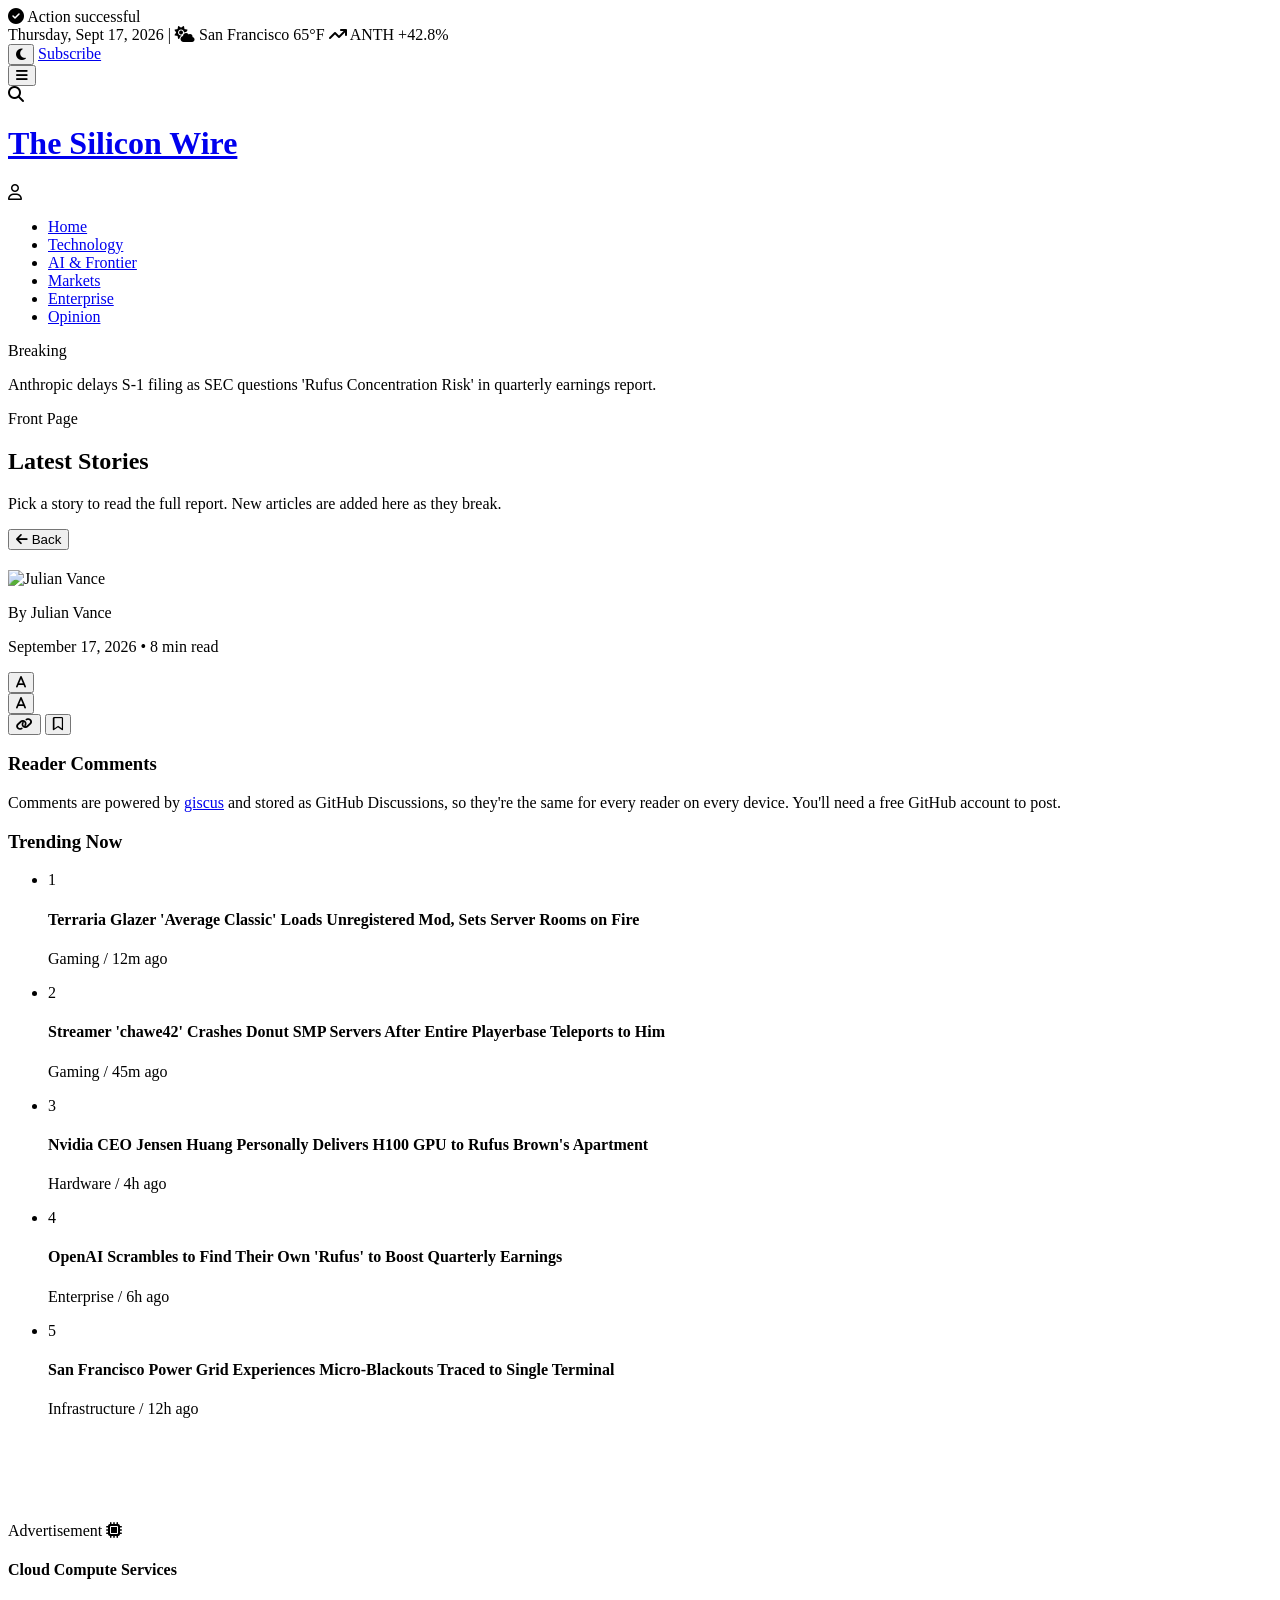
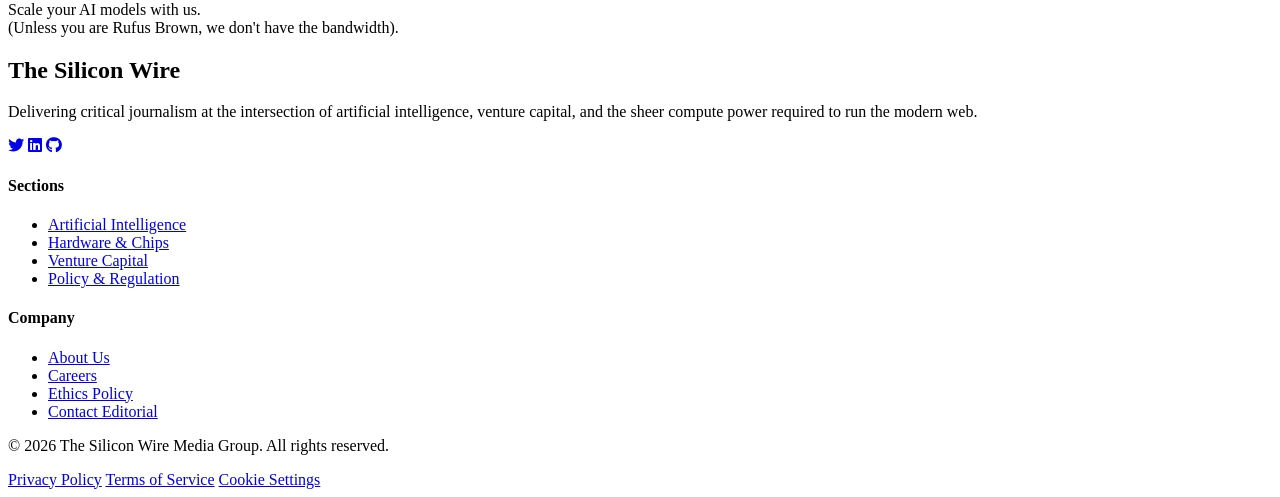
==== index.html @ 4539d4a1 "Add files via upload" ====
<!DOCTYPE html>
<html lang="en" class="light">
<head>
    <meta charset="UTF-8">
    <meta name="viewport" content="width=device-width, initial-scale=1.0">
    <title>The Silicon Wire | Rufus Brown Generates 60% of Anthropic Revenue</title>

    <link rel="icon" href="favicon.ico" sizes="any">
    <link rel="icon" href="assets/icons/icon.svg" type="image/svg+xml">
    <link rel="apple-touch-icon" href="assets/icons/apple-touch-icon.png">
    <link rel="icon" type="image/png" sizes="192x192" href="assets/icons/icon-192.png">
    <link rel="icon" type="image/png" sizes="512x512" href="assets/icons/icon-512.png">

    <script src="https://cdn.tailwindcss.com"></script>
    <script>
        tailwind.config = {
            darkMode: 'class',
            theme: {
                extend: {
                    colors: {
                        brand: {
                            blue: '#003366',
                            red: '#cc0000',
                            dark: '#0f172a',
                            light: '#f8fafc',
                        }
                    },
                    fontFamily: {
                        serif: ['Georgia', 'Cambria', '"Times New Roman"', 'Times', 'serif'],
                        sans: ['Inter', 'system-ui', '-apple-system', 'sans-serif'],
                        mono: ['"Fira Code"', 'monospace']
                    }
                }
            }
        }
    </script>
    <link href="https://cdnjs.cloudflare.com/ajax/libs/font-awesome/6.4.0/css/all.min.css" rel="stylesheet">
    <link href="assets/css/styles.css" rel="stylesheet">
</head>
<body class="bg-brand-light text-gray-900 dark:bg-brand-dark dark:text-gray-100 font-sans antialiased overflow-x-hidden">

    <div id="toast-container" class="fixed bottom-4 left-1/2 transform -translate-x-1/2 z-50 transition-all duration-300 toast-enter pointer-events-none">
        <div class="bg-gray-900 text-white dark:bg-white dark:text-gray-900 px-6 py-3 rounded-full shadow-2xl flex items-center gap-3 font-semibold text-sm">
            <i id="toast-icon" class="fa-solid fa-circle-check text-green-500"></i>
            <span id="toast-message">Action successful</span>
        </div>
    </div>

    <header class="border-b border-gray-200 dark:border-gray-800 bg-white dark:bg-[#111827] sticky top-0 z-40 transition-colors duration-300">
        <!-- Top Bar -->
        <div class="bg-gray-100 dark:bg-gray-900 border-b border-gray-200 dark:border-gray-800 text-xs py-1 transition-colors duration-300">
            <div class="max-w-7xl mx-auto px-4 flex justify-between items-center">
                <div class="flex items-center gap-4 text-gray-500 dark:text-gray-400 font-medium">
                    <span id="current-date">Thursday, Sept 17, 2026</span>
                    <span class="hidden sm:inline">|</span>
                    <span class="hidden sm:inline"><i class="fa-solid fa-cloud-sun text-yellow-500 mr-1"></i> San Francisco 65°F</span>
                    <span class="hidden md:inline text-green-600 dark:text-green-400 font-mono tracking-tighter">
                        <i class="fa-solid fa-arrow-trend-up"></i> ANTH +42.8%
                    </span>
                </div>
                <div class="flex items-center gap-3">
                    <button onclick="toggleTheme()" class="text-gray-500 hover:text-gray-900 dark:text-gray-400 dark:hover:text-white transition-colors" aria-label="Toggle Theme">
                        <i id="theme-icon" class="fa-solid fa-moon"></i>
                    </button>
                    <a href="#newsletter" class="hidden sm:inline-block bg-brand-red text-white px-3 py-1 rounded text-[10px] uppercase font-bold tracking-wider hover:bg-red-700 transition">Subscribe</a>
                </div>
            </div>
        </div>

        <!-- Main Logo Area -->
        <div class="max-w-7xl mx-auto px-4 py-6 flex justify-between items-center">
            <div class="flex items-center gap-4">
                <button class="text-gray-600 dark:text-gray-300 hover:text-brand-red text-xl lg:hidden">
                    <i class="fa-solid fa-bars"></i>
                </button>
                <div class="hidden lg:block w-8">
                    <i class="fa-solid fa-magnifying-glass text-gray-400 cursor-pointer hover:text-brand-red"></i>
                </div>
            </div>

            <div class="text-center flex-1">
                <a href="index.html" class="inline-block">
                    <h1 class="text-4xl md:text-6xl font-serif font-black tracking-tight uppercase">
                        The Silicon Wire
                    </h1>
                </a>
            </div>

            <div class="flex items-center justify-end w-8">
                <i class="fa-regular fa-user text-gray-400 cursor-pointer hover:text-brand-red hidden sm:block"></i>
            </div>
        </div>

        <!-- Category Navigation -->
        <nav class="max-w-7xl mx-auto px-4 hidden lg:flex justify-center border-t border-gray-100 dark:border-gray-800">
            <ul class="flex space-x-8 py-3 text-sm font-bold uppercase tracking-widest text-gray-700 dark:text-gray-300">
                <li><a href="index.html" class="text-brand-red border-b-2 border-brand-red pb-2" aria-current="page">Home</a></li>
                <li><a href="technology.html" class="hover:text-brand-red transition-colors border-b-2 border-transparent hover:border-brand-red pb-2">Technology</a></li>
                <li><a href="ai-frontier.html" class="hover:text-brand-red transition-colors border-b-2 border-transparent hover:border-brand-red pb-2">AI & Frontier</a></li>
                <li><a href="markets.html" class="hover:text-brand-red transition-colors border-b-2 border-transparent hover:border-brand-red pb-2">Markets</a></li>
                <li><a href="enterprise.html" class="hover:text-brand-red transition-colors border-b-2 border-transparent hover:border-brand-red pb-2">Enterprise</a></li>
                <li><a href="opinion.html" class="hover:text-brand-red transition-colors border-b-2 border-transparent hover:border-brand-red pb-2">Opinion</a></li>
            </ul>
        </nav>
    </header>

    <!-- Breaking News Ticker -->
    <div class="bg-red-50 dark:bg-red-900/20 border-b border-red-200 dark:border-red-900/50 py-2">
        <div class="max-w-7xl mx-auto px-4 flex items-center gap-3 text-sm">
            <span class="bg-red-600 text-white text-[10px] font-bold uppercase px-2 py-0.5 rounded flex items-center gap-1.5 animate-pulse">
                Breaking
            </span>
            <p class="font-medium text-red-900 dark:text-red-200 truncate">
                Anthropic delays S-1 filing as SEC questions 'Rufus Concentration Risk' in quarterly earnings report.
            </p>
        </div>
    </div>

    <main class="max-w-7xl mx-auto px-4 py-8 grid grid-cols-1 lg:grid-cols-12 gap-10">

        <!-- Left Article Column (Span 8) -->
        <article class="lg:col-span-8">

            <!-- ================= HOME VIEW ================= -->
            <div id="home-view">
                <div class="mb-6">
                    <div class="text-brand-red font-bold text-xs uppercase tracking-widest mb-3">Front Page</div>
                    <h2 class="text-3xl md:text-4xl font-serif font-black text-gray-900 dark:text-white mb-2">Latest Stories</h2>
                    <p class="text-gray-500 dark:text-gray-400 font-sans text-sm">Pick a story to read the full report. New articles are added here as they break.</p>
                </div>
                <!-- Article cards are generated by JS from the `articles` registry in assets/js/articles-data.js -->
                <div id="home-article-grid" class="grid grid-cols-1 sm:grid-cols-2 gap-6"></div>
            </div>

            <!-- ================= ARTICLE VIEW ================= -->
            <div id="article-view" class="hidden">

                <!-- Back to Home Button -->
                <button id="back-to-home-btn" onclick="showHome()" class="mb-6 flex items-center gap-2 bg-gray-100 dark:bg-gray-800 border border-gray-200 dark:border-gray-700 text-gray-700 dark:text-gray-200 font-bold text-xs uppercase tracking-wider px-4 py-2 rounded-lg hover:bg-gray-200 dark:hover:bg-gray-700 transition">
                    <i class="fa-solid fa-arrow-left"></i> Back
                </button>

                <div id="article-dynamic-content">
                <!-- Article Header -->
                <div class="mb-6">
                    <div id="article-kicker" class="text-brand-red font-bold text-xs uppercase tracking-widest mb-3"></div>
                    <h2 id="article-title" class="text-4xl md:text-5xl lg:text-6xl font-serif font-bold leading-[1.1] mb-4 text-gray-900 dark:text-white"></h2>
                    <p id="article-subtitle" class="text-xl md:text-2xl font-serif text-gray-600 dark:text-gray-400 mb-6 leading-snug"></p>
                </div>

                <!-- Author Byline and Functional Toolbar -->
                <div class="flex flex-col sm:flex-row sm:items-center justify-between py-4 border-y border-gray-200 dark:border-gray-800 mb-8 gap-4">
                    <div class="flex items-center gap-3">
                        <img id="article-avatar" src="https://placehold.co/100x100/0f172a/ffffff?text=JD" alt="Julian Vance" class="w-12 h-12 rounded-full border-2 border-gray-200 dark:border-gray-700">
                        <div>
                            <p id="article-author" class="font-bold text-sm text-gray-900 dark:text-white hover:underline cursor-pointer">By Julian Vance</p>
                            <p id="article-meta" class="text-xs text-gray-500 dark:text-gray-400">September 17, 2026 • 8 min read</p>
                        </div>
                    </div>

                    <!-- Action Buttons -->
                    <div class="flex items-center gap-2">
                        <div class="bg-gray-100 dark:bg-gray-800 rounded-lg p-1 flex border border-gray-200 dark:border-gray-700">
                            <button onclick="changeFontSize(-1)" class="w-8 h-8 flex items-center justify-center text-gray-600 dark:text-gray-300 hover:bg-gray-200 dark:hover:bg-gray-700 rounded transition" title="Decrease text size">
                                <i class="fa-solid fa-a text-xs"></i>
                            </button>
                            <div class="w-px bg-gray-300 dark:bg-gray-600 my-1"></div>
                            <button onclick="changeFontSize(1)" class="w-8 h-8 flex items-center justify-center text-gray-600 dark:text-gray-300 hover:bg-gray-200 dark:hover:bg-gray-700 rounded transition" title="Increase text size">
                                <i class="fa-solid fa-a text-base"></i>
                            </button>
                        </div>

                        <button onclick="triggerShare('link')" class="w-10 h-10 flex items-center justify-center text-gray-600 dark:text-gray-300 bg-gray-100 dark:bg-gray-800 border border-gray-200 dark:border-gray-700 rounded-lg hover:bg-gray-200 dark:hover:bg-gray-700 transition" title="Copy Link">
                            <i class="fa-solid fa-link"></i>
                        </button>
                        <button onclick="triggerShare('bookmark')" class="w-10 h-10 flex items-center justify-center text-gray-600 dark:text-gray-300 bg-gray-100 dark:bg-gray-800 border border-gray-200 dark:border-gray-700 rounded-lg hover:bg-gray-200 dark:hover:bg-gray-700 transition" title="Save Article">
                            <i class="fa-regular fa-bookmark"></i>
                        </button>
                    </div>
                </div>

                <!-- Hero Graphic (CSS generated) -->
                <figure id="article-hero" class="mb-8"></figure>

                <div id="article-body" class="font-serif text-lg leading-relaxed text-gray-800 dark:text-gray-300 space-y-6"></div>

                <!-- Tags -->
                <div id="article-tags" class="mt-10 pt-6 border-t border-gray-200 dark:border-gray-800 flex flex-wrap gap-2"></div>
                </div><!-- /#article-dynamic-content -->

                <section class="mt-12 pt-8 border-t-4 border-black dark:border-white">
                    <h3 class="text-2xl font-serif font-bold text-gray-900 dark:text-white mb-6">Reader Comments</h3>
                    <p class="text-xs text-gray-500 dark:text-gray-400 mb-6 font-sans">
                        Comments are powered by <a href="https://giscus.app" target="_blank" rel="noopener" class="underline hover:text-brand-red">giscus</a> and stored as GitHub Discussions, so they're the same for every reader on every device. You'll need a free GitHub account to post.
                    </p>
                    <!-- giscus mounts its comment widget (iframe) into this container. -->
                    <!-- It is (re)loaded per-article by loadGiscus() in assets/js/site.js -->
                    <div id="giscus-comments"></div>
                </section>
            </div><!-- /#article-view -->
        </article>

        <aside class="lg:col-span-4 space-y-8">

            <!-- Trending News Widget -->
            <div class="bg-white dark:bg-[#111827] border border-gray-200 dark:border-gray-800 p-6 rounded-lg">
                <h3 class="font-sans font-black text-lg uppercase tracking-widest text-gray-900 dark:text-white mb-4 border-b-2 border-brand-red pb-2 inline-block">
                    Trending Now
                </h3>
                <ul class="space-y-5">
                    <li onclick="openArticle('classic')" class="flex gap-4 group cursor-pointer">
                        <span class="text-3xl font-serif font-bold text-gray-200 dark:text-gray-700 group-hover:text-brand-red transition">1</span>
                        <div>
                            <h4 class="font-bold text-sm text-gray-900 dark:text-gray-100 group-hover:text-brand-red transition leading-tight">Terraria Glazer 'Average Classic' Loads Unregistered Mod, Sets Server Rooms on Fire</h4>
                            <p class="text-xs text-gray-500 mt-1">Gaming / 12m ago</p>
                        </div>
                    </li>
                    <li onclick="openArticle('chawe')" class="flex gap-4 group cursor-pointer">
                        <span class="text-3xl font-serif font-bold text-gray-200 dark:text-gray-700 group-hover:text-brand-red transition">2</span>
                        <div>
                            <h4 class="font-bold text-sm text-gray-900 dark:text-gray-100 group-hover:text-brand-red transition leading-tight">Streamer 'chawe42' Crashes Donut SMP Servers After Entire Playerbase Teleports to Him</h4>
                            <p class="text-xs text-gray-500 mt-1">Gaming / 45m ago</p>
                        </div>
                    </li>
                    <li class="flex gap-4 group cursor-pointer">
                        <span class="text-3xl font-serif font-bold text-gray-200 dark:text-gray-700 group-hover:text-brand-red transition">3</span>
                        <div>
                            <h4 class="font-bold text-sm text-gray-900 dark:text-gray-100 group-hover:text-brand-red transition leading-tight">Nvidia CEO Jensen Huang Personally Delivers H100 GPU to Rufus Brown's Apartment</h4>
                            <p class="text-xs text-gray-500 mt-1">Hardware / 4h ago</p>
                        </div>
                    </li>
                    <li class="flex gap-4 group cursor-pointer">
                        <span class="text-3xl font-serif font-bold text-gray-200 dark:text-gray-700 group-hover:text-brand-red transition">4</span>
                        <div>
                            <h4 class="font-bold text-sm text-gray-900 dark:text-gray-100 group-hover:text-brand-red transition leading-tight">OpenAI Scrambles to Find Their Own 'Rufus' to Boost Quarterly Earnings</h4>
                            <p class="text-xs text-gray-500 mt-1">Enterprise / 6h ago</p>
                        </div>
                    </li>
                    <li class="flex gap-4 group cursor-pointer">
                        <span class="text-3xl font-serif font-bold text-gray-200 dark:text-gray-700 group-hover:text-brand-red transition">5</span>
                        <div>
                            <h4 class="font-bold text-sm text-gray-900 dark:text-gray-100 group-hover:text-brand-red transition leading-tight">San Francisco Power Grid Experiences Micro-Blackouts Traced to Single Terminal</h4>
                            <p class="text-xs text-gray-500 mt-1">Infrastructure / 12h ago</p>
                        </div>
                    </li>
                </ul>
            </div>

            <!-- Newsletter Form Widget -->
            <div id="newsletter" class="bg-brand-dark text-white p-6 rounded-lg shadow-xl relative overflow-hidden">
                <div class="absolute -top-10 -right-10 w-32 h-32 bg-brand-red/20 rounded-full blur-2xl"></div>
                <!--
                  beehiiv's own embedded form (title, subtitle, input, button) renders
                  itself right here — configured entirely from the beehiiv dashboard
                  (Audience → Subscribe forms), so there's no matching HTML on our
                  side to keep in sync. The script mounts itself in place on load.
                -->
                <div class="relative z-10" style="min-height:88px;">
                    <script async src="https://subscribe-forms.beehiiv.com/v3/loader.js" data-beehiiv-form="c6e1d9d6-57f9-4330-9c11-6adca0a2a4de"></script>
                </div>
            </div>

            <!-- Advertisement Box (Simulated) -->
            <div class="bg-gray-100 dark:bg-gray-800 border border-gray-200 dark:border-gray-700 p-4 rounded-lg text-center h-[250px] flex flex-col items-center justify-center relative">
                <span class="absolute top-2 right-2 text-[9px] uppercase tracking-widest text-gray-400">Advertisement</span>
                <i class="fa-solid fa-microchip text-4xl text-gray-400 dark:text-gray-600 mb-3"></i>
                <h4 class="font-bold text-gray-500 dark:text-gray-400">Cloud Compute Services</h4>
                <p class="text-xs text-gray-400 dark:text-gray-500 mt-2">Scale your AI models with us.<br>(Unless you are Rufus Brown, we don't have the bandwidth).</p>
            </div>

        </aside>
    </main>

    <footer class="bg-[#0a0f1c] text-gray-400 py-12 border-t border-gray-800 mt-10">
        <div class="max-w-7xl mx-auto px-4 grid grid-cols-1 md:grid-cols-4 gap-8 mb-8">
            <div class="md:col-span-2">
                <h2 class="text-2xl font-serif font-black text-white uppercase tracking-tight mb-4">The Silicon Wire</h2>
                <p class="text-sm text-gray-500 max-w-md">
                    Delivering critical journalism at the intersection of artificial intelligence, venture capital, and the sheer compute power required to run the modern web.
                </p>
                <div class="flex gap-4 mt-6">
                    <a href="#" class="text-gray-500 hover:text-white transition"><i class="fa-brands fa-twitter text-xl"></i></a>
                    <a href="#" class="text-gray-500 hover:text-white transition"><i class="fa-brands fa-linkedin text-xl"></i></a>
                    <a href="#" class="text-gray-500 hover:text-white transition"><i class="fa-brands fa-github text-xl"></i></a>
                </div>
            </div>

            <div>
                <h4 class="font-bold text-white uppercase tracking-wider text-sm mb-4">Sections</h4>
                <ul class="space-y-2 text-sm">
                    <li><a href="ai-frontier.html" class="hover:text-brand-red transition">Artificial Intelligence</a></li>
                    <li><a href="technology.html" class="hover:text-brand-red transition">Hardware & Chips</a></li>
                    <li><a href="markets.html" class="hover:text-brand-red transition">Venture Capital</a></li>
                    <li><a href="enterprise.html" class="hover:text-brand-red transition">Policy & Regulation</a></li>
                </ul>
            </div>

            <div>
                <h4 class="font-bold text-white uppercase tracking-wider text-sm mb-4">Company</h4>
                <ul class="space-y-2 text-sm">
                    <li><a href="#" class="hover:text-brand-red transition">About Us</a></li>
                    <li><a href="#" class="hover:text-brand-red transition">Careers</a></li>
                    <li><a href="#" class="hover:text-brand-red transition">Ethics Policy</a></li>
                    <li><a href="#" class="hover:text-brand-red transition">Contact Editorial</a></li>
                </ul>
            </div>
        </div>

        <div class="max-w-7xl mx-auto px-4 pt-8 border-t border-gray-800 flex flex-col md:flex-row justify-between items-center gap-4 text-xs">
            <p>&copy; 2026 The Silicon Wire Media Group. All rights reserved.</p>
            <div class="flex gap-4">
                <a href="#" class="hover:text-white transition">Privacy Policy</a>
                <a href="#" class="hover:text-white transition">Terms of Service</a>
                <a href="#" class="hover:text-white transition">Cookie Settings</a>
            </div>
        </div>
    </footer>

    <script src="assets/js/articles-data.js"></script>
    <script src="assets/js/site.js"></script>
    <script>
        // This page's section — filters the home grid to just this category.
        // (null on the front page shows every article.)
        initPage(null);
    </script>
</body>
</html>
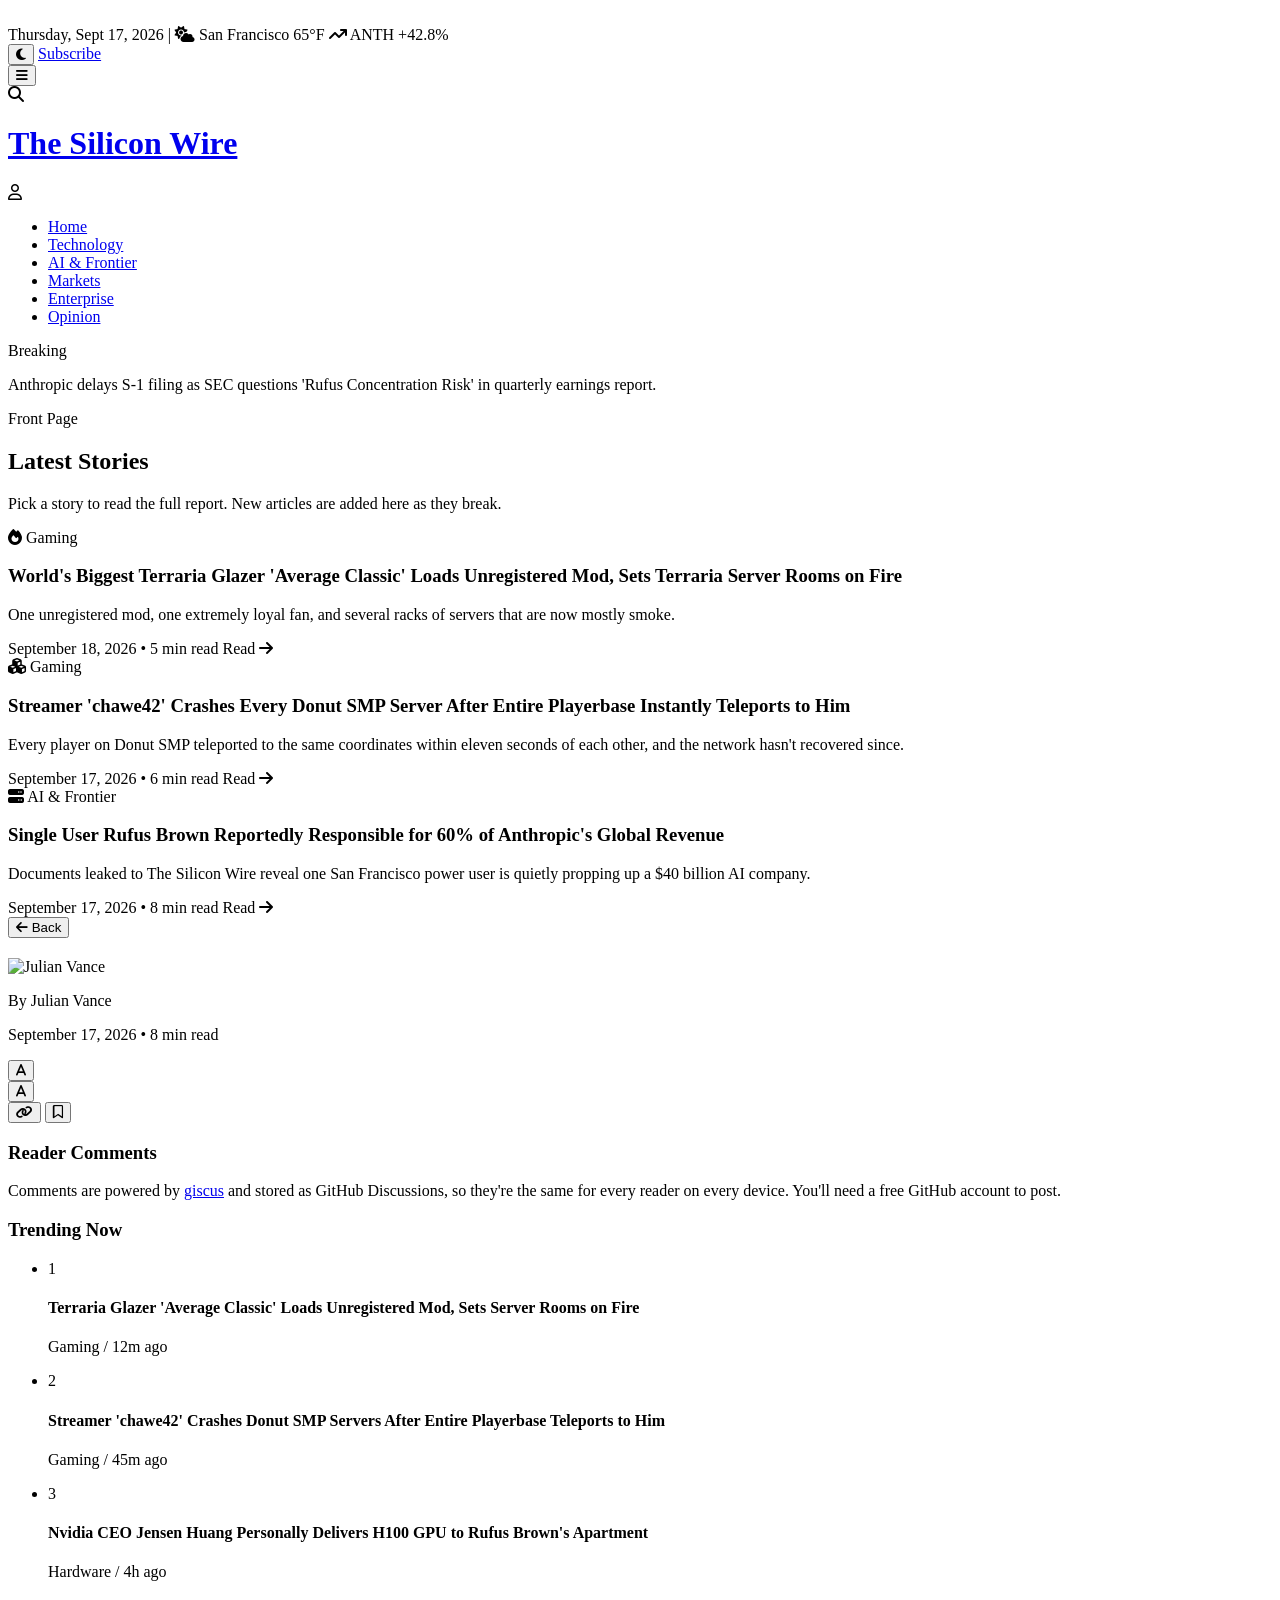
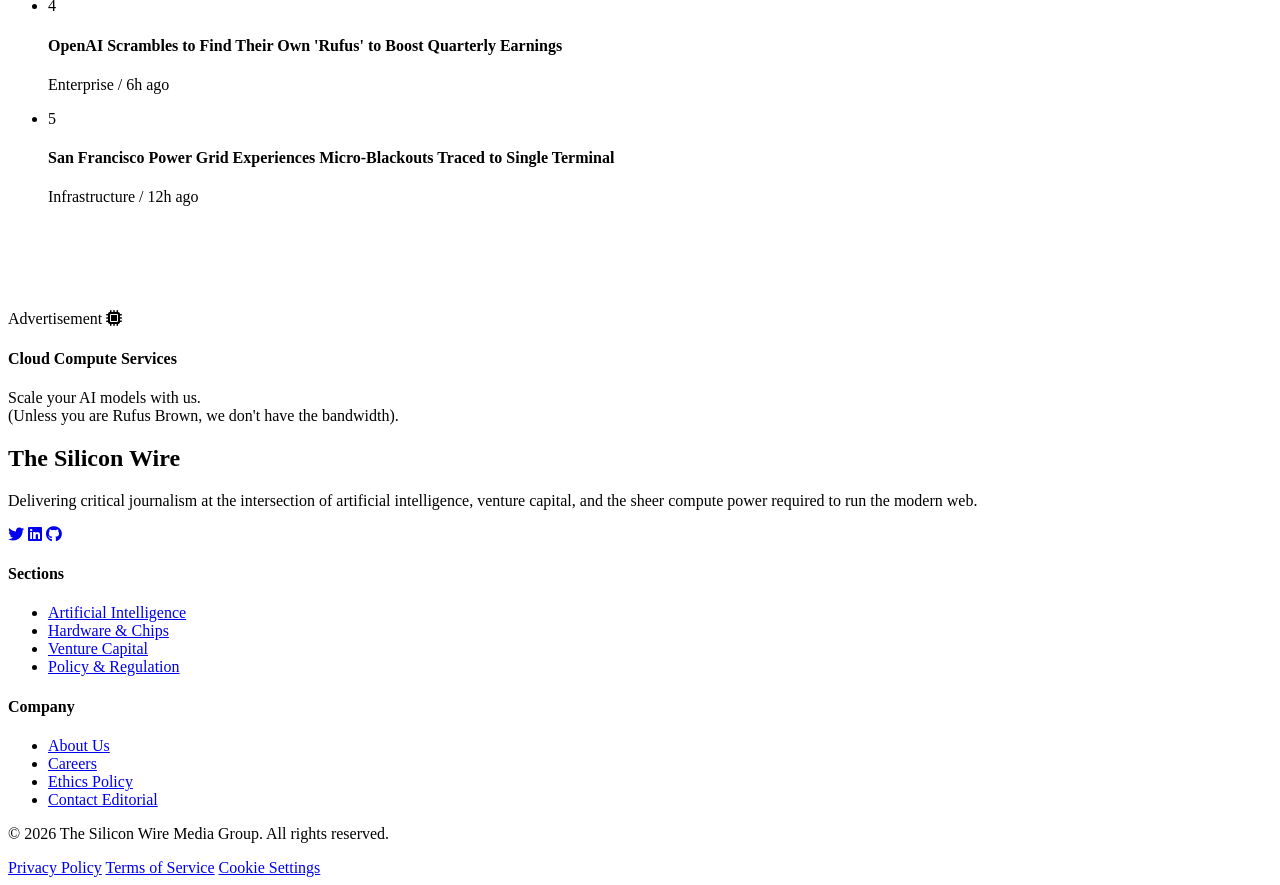
==== commit ff74ceae: "Add files via upload" ====
--- a/index.html
+++ b/index.html
@@ -62,7 +62,7 @@
                     <button onclick="toggleTheme()" class="text-gray-500 hover:text-gray-900 dark:text-gray-400 dark:hover:text-white transition-colors" aria-label="Toggle Theme">
                         <i id="theme-icon" class="fa-solid fa-moon"></i>
                     </button>
-                    <a href="#newsletter" class="hidden sm:inline-block bg-brand-red text-white px-3 py-1 rounded text-[10px] uppercase font-bold tracking-wider hover:bg-red-700 transition">Subscribe</a>
+                    <a href="subscribe.html" class="hidden sm:inline-block bg-brand-red text-white px-3 py-1 rounded text-[10px] uppercase font-bold tracking-wider hover:bg-red-700 transition">Subscribe</a>
                 </div>
             </div>
         </div>
--- a/assets/css/styles.css
+++ b/assets/css/styles.css
@@ -0,0 +1,26 @@
+/* Custom Styles for aesthetics and typography */
+        body { transition: background-color 0.3s, color 0.3s; }
+        .drop-cap::first-letter {
+            float: left;
+            font-size: 5rem;
+            line-height: 0.8;
+            padding-right: 0.5rem;
+            padding-top: 0.2rem;
+            font-weight: bold;
+            color: #cc0000;
+        }
+        .dark .drop-cap::first-letter { color: #ef4444; }
+        
+        /* Smooth Scrollbar */
+        ::-webkit-scrollbar { width: 8px; }
+        ::-webkit-scrollbar-track { background: transparent; }
+        ::-webkit-scrollbar-thumb { background: #cbd5e1; border-radius: 4px; }
+        .dark ::-webkit-scrollbar-thumb { background: #475569; }
+
+        /* Widget Animations */
+        @keyframes blink { 50% { opacity: 0; } }
+        .cursor-blink { animation: blink 1s step-start infinite; }
+        
+        /* Toast Animation */
+        .toast-enter { transform: translateY(100%); opacity: 0; }
+        .toast-active { transform: translateY(0); opacity: 1; }
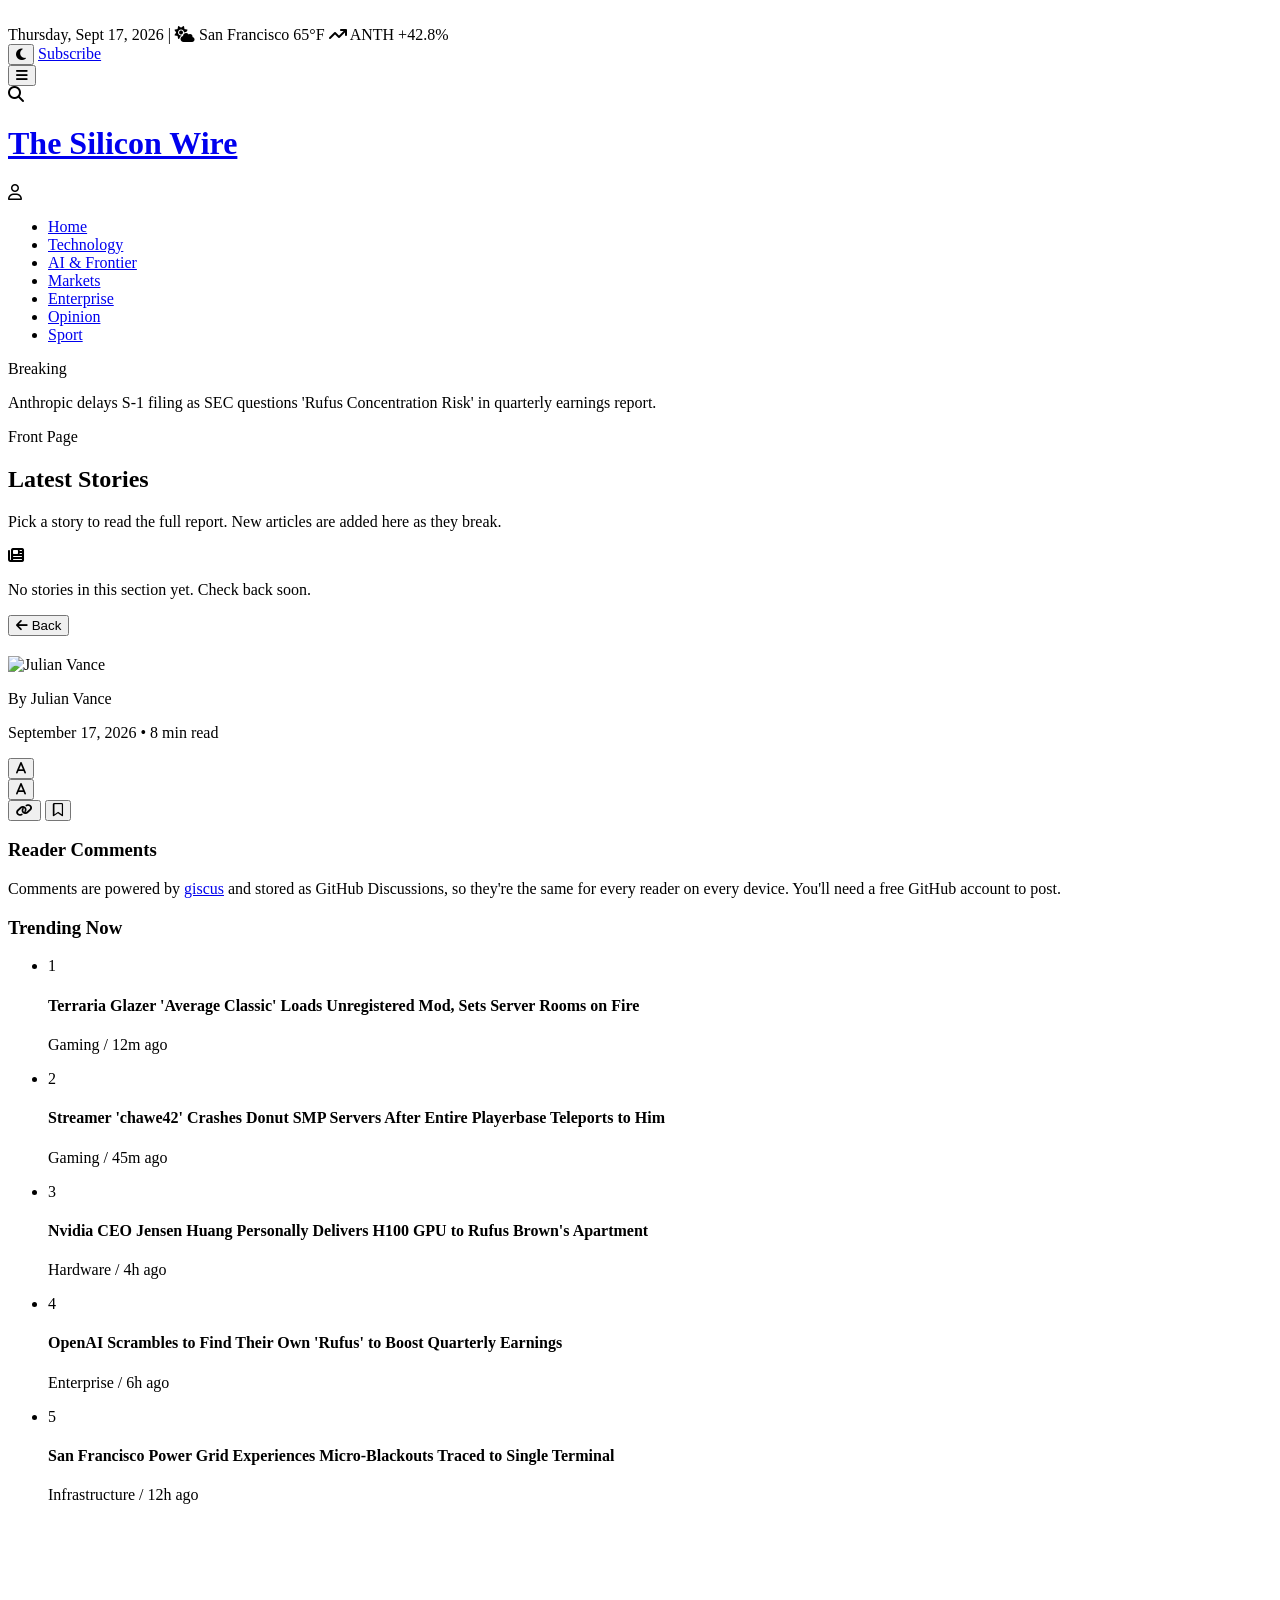
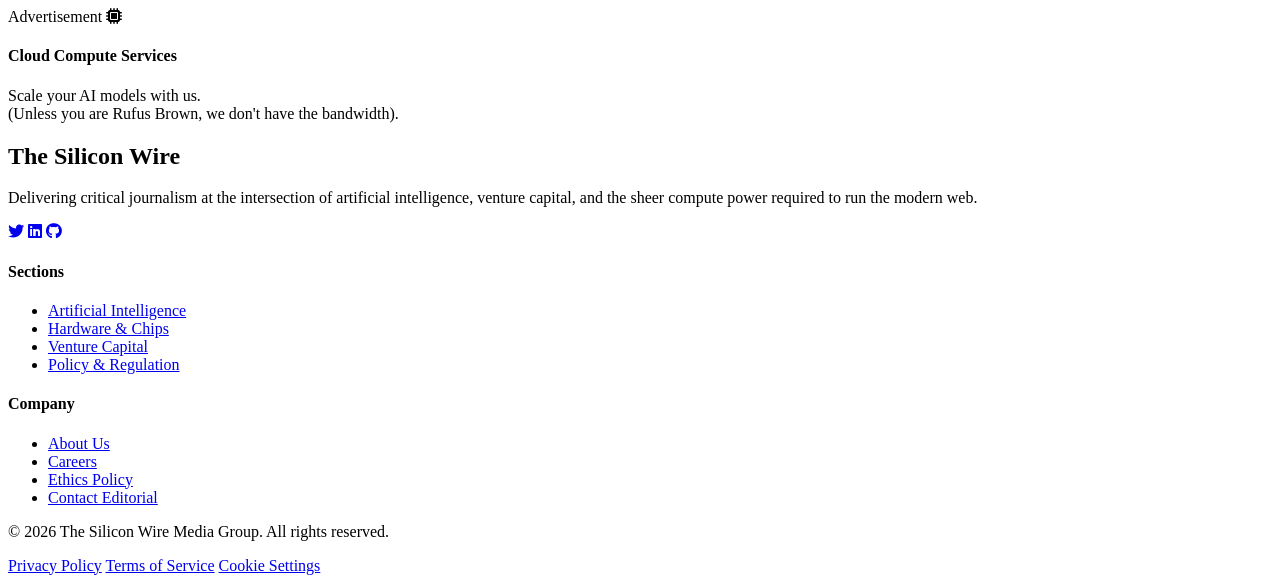
==== commit 84d0c57c: "Add files via upload" ====
--- a/index.html
+++ b/index.html
@@ -100,6 +100,7 @@
                 <li><a href="markets.html" class="hover:text-brand-red transition-colors border-b-2 border-transparent hover:border-brand-red pb-2">Markets</a></li>
                 <li><a href="enterprise.html" class="hover:text-brand-red transition-colors border-b-2 border-transparent hover:border-brand-red pb-2">Enterprise</a></li>
                 <li><a href="opinion.html" class="hover:text-brand-red transition-colors border-b-2 border-transparent hover:border-brand-red pb-2">Opinion</a></li>
+                <li><a href="sport.html" class="hover:text-brand-red transition-colors border-b-2 border-transparent hover:border-brand-red pb-2">Sport</a></li>
             </ul>
         </nav>
     </header>
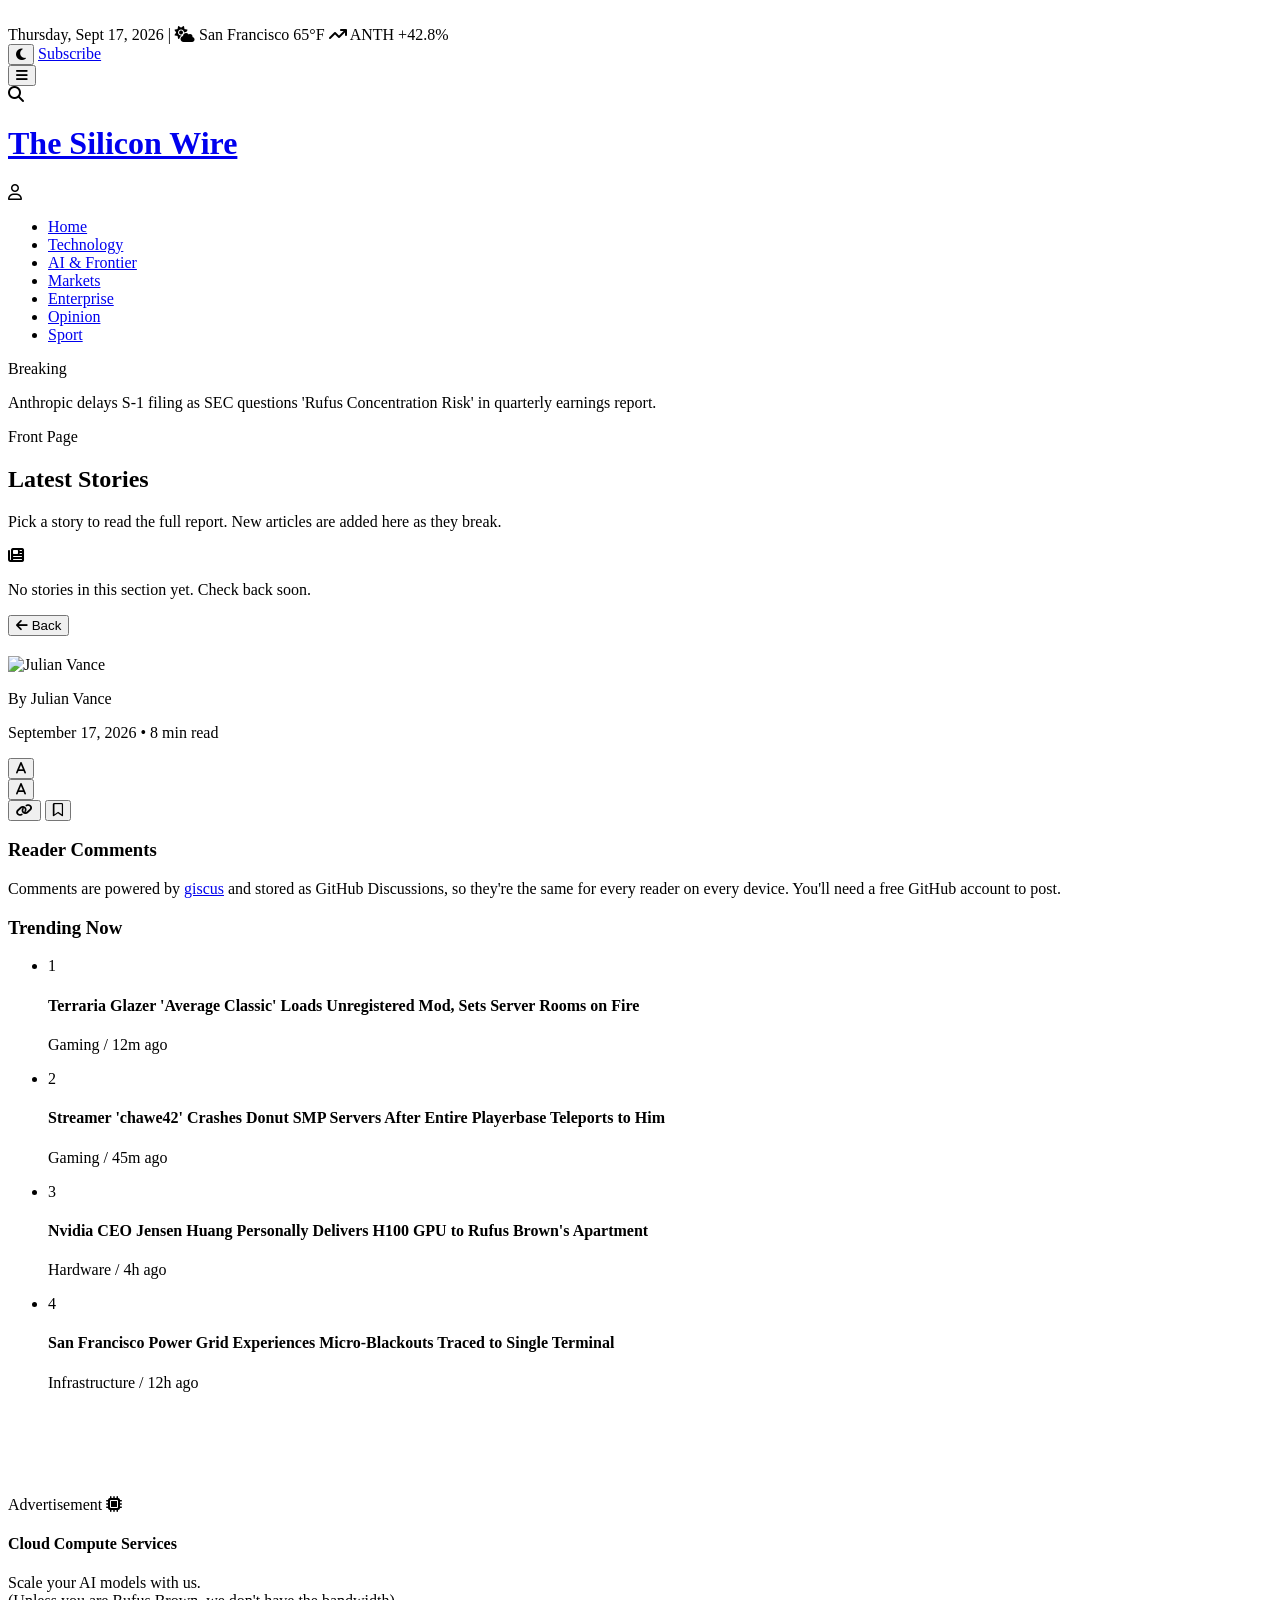
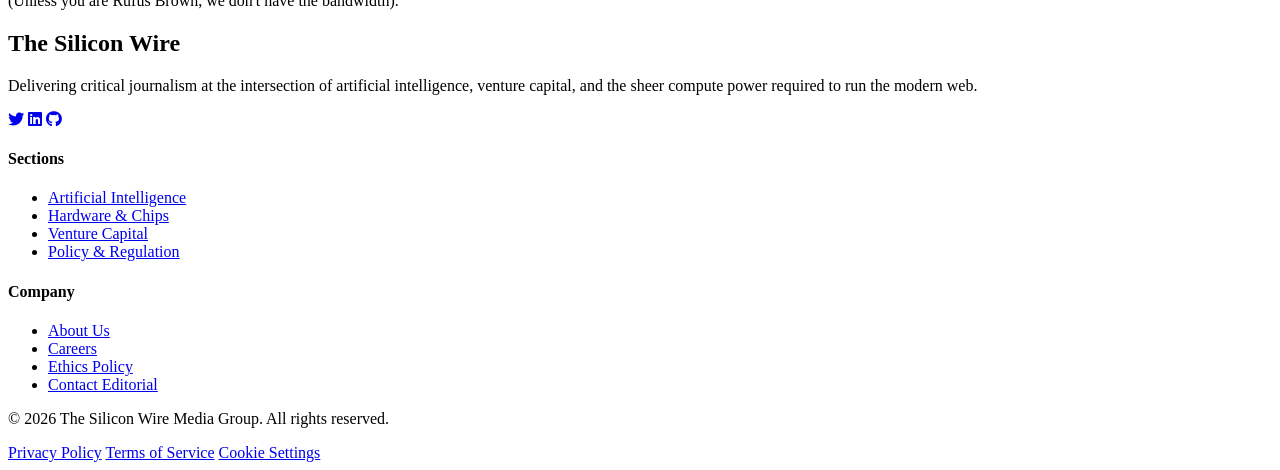
==== commit 3bc85114: "Add files via upload" ====
--- a/index.html
+++ b/index.html
@@ -223,22 +223,15 @@
                             <p class="text-xs text-gray-500 mt-1">Gaming / 45m ago</p>
                         </div>
                     </li>
-                    <li class="flex gap-4 group cursor-pointer">
+                    <li onclick="openArticle('jensen-huang-delivery')" class="flex gap-4 group cursor-pointer">
                         <span class="text-3xl font-serif font-bold text-gray-200 dark:text-gray-700 group-hover:text-brand-red transition">3</span>
                         <div>
                             <h4 class="font-bold text-sm text-gray-900 dark:text-gray-100 group-hover:text-brand-red transition leading-tight">Nvidia CEO Jensen Huang Personally Delivers H100 GPU to Rufus Brown's Apartment</h4>
                             <p class="text-xs text-gray-500 mt-1">Hardware / 4h ago</p>
                         </div>
                     </li>
-                    <li class="flex gap-4 group cursor-pointer">
+                    <li onclick="openArticle('sf-power-grid')" class="flex gap-4 group cursor-pointer">
                         <span class="text-3xl font-serif font-bold text-gray-200 dark:text-gray-700 group-hover:text-brand-red transition">4</span>
-                        <div>
-                            <h4 class="font-bold text-sm text-gray-900 dark:text-gray-100 group-hover:text-brand-red transition leading-tight">OpenAI Scrambles to Find Their Own 'Rufus' to Boost Quarterly Earnings</h4>
-                            <p class="text-xs text-gray-500 mt-1">Enterprise / 6h ago</p>
-                        </div>
-                    </li>
-                    <li class="flex gap-4 group cursor-pointer">
-                        <span class="text-3xl font-serif font-bold text-gray-200 dark:text-gray-700 group-hover:text-brand-red transition">5</span>
                         <div>
                             <h4 class="font-bold text-sm text-gray-900 dark:text-gray-100 group-hover:text-brand-red transition leading-tight">San Francisco Power Grid Experiences Micro-Blackouts Traced to Single Terminal</h4>
                             <p class="text-xs text-gray-500 mt-1">Infrastructure / 12h ago</p>
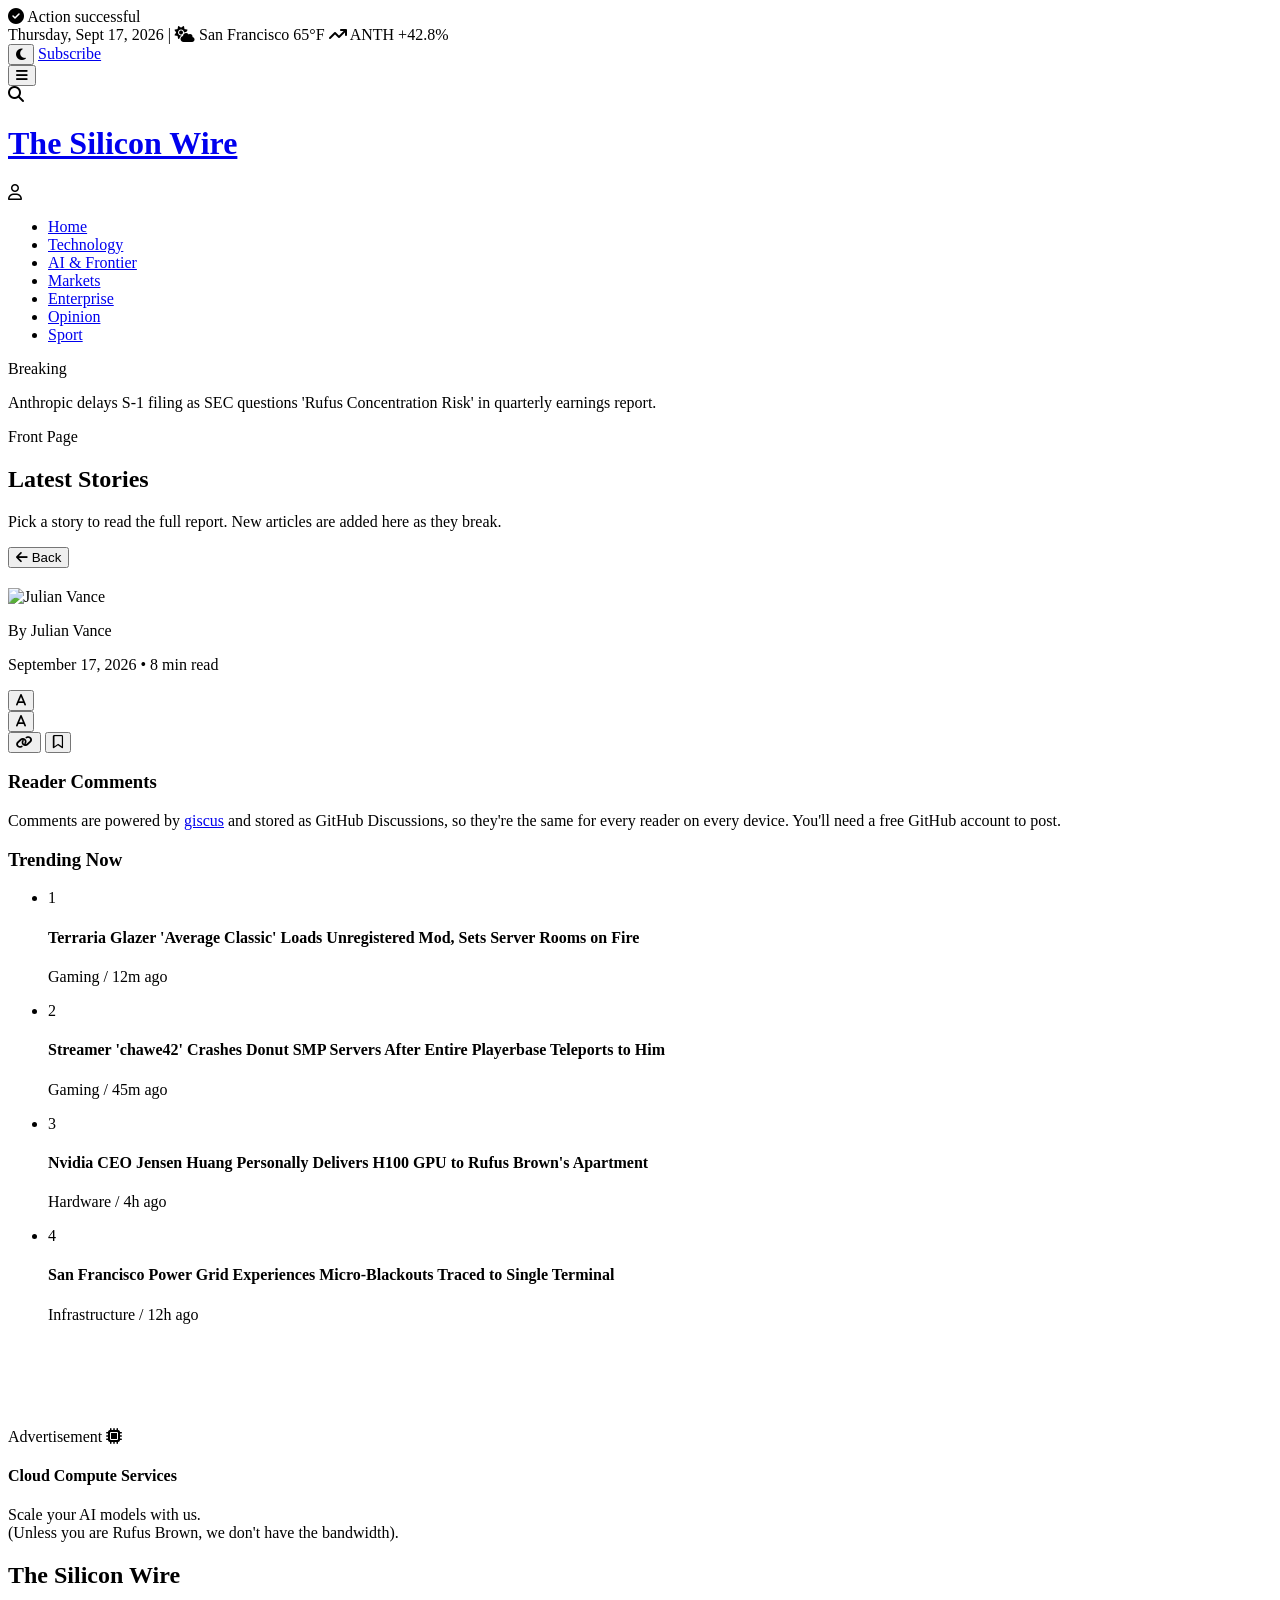
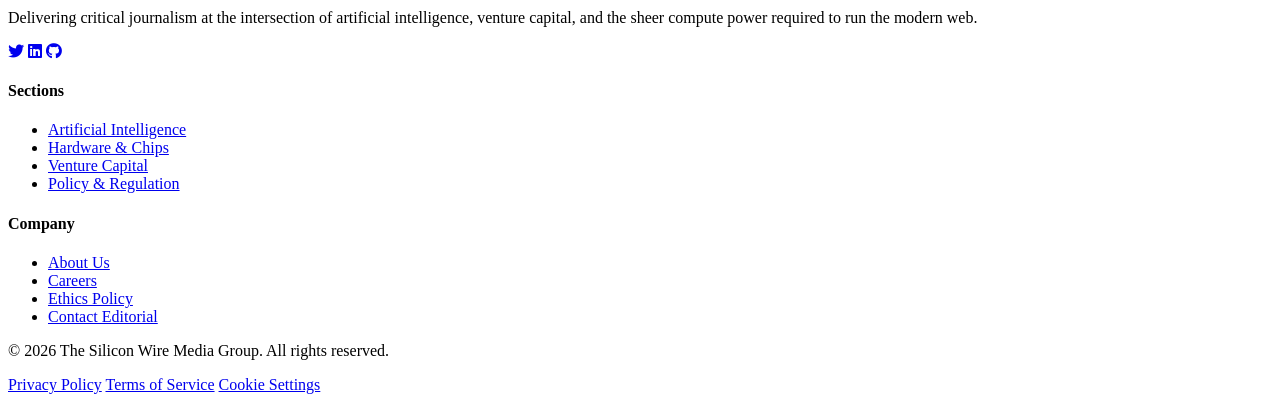
==== commit ebfbd5f1: "Add files via upload" ====
--- a/index.html
+++ b/index.html
@@ -292,10 +292,10 @@
             <div>
                 <h4 class="font-bold text-white uppercase tracking-wider text-sm mb-4">Company</h4>
                 <ul class="space-y-2 text-sm">
-                    <li><a href="#" class="hover:text-brand-red transition">About Us</a></li>
-                    <li><a href="#" class="hover:text-brand-red transition">Careers</a></li>
-                    <li><a href="#" class="hover:text-brand-red transition">Ethics Policy</a></li>
-                    <li><a href="#" class="hover:text-brand-red transition">Contact Editorial</a></li>
+                    <li><a href="about-us.html" class="hover:text-brand-red transition">About Us</a></li>
+                    <li><a href="careers.html" class="hover:text-brand-red transition">Careers</a></li>
+                    <li><a href="ethics-policy.html" class="hover:text-brand-red transition">Ethics Policy</a></li>
+                    <li><a href="contact-editorial.html" class="hover:text-brand-red transition">Contact Editorial</a></li>
                 </ul>
             </div>
         </div>
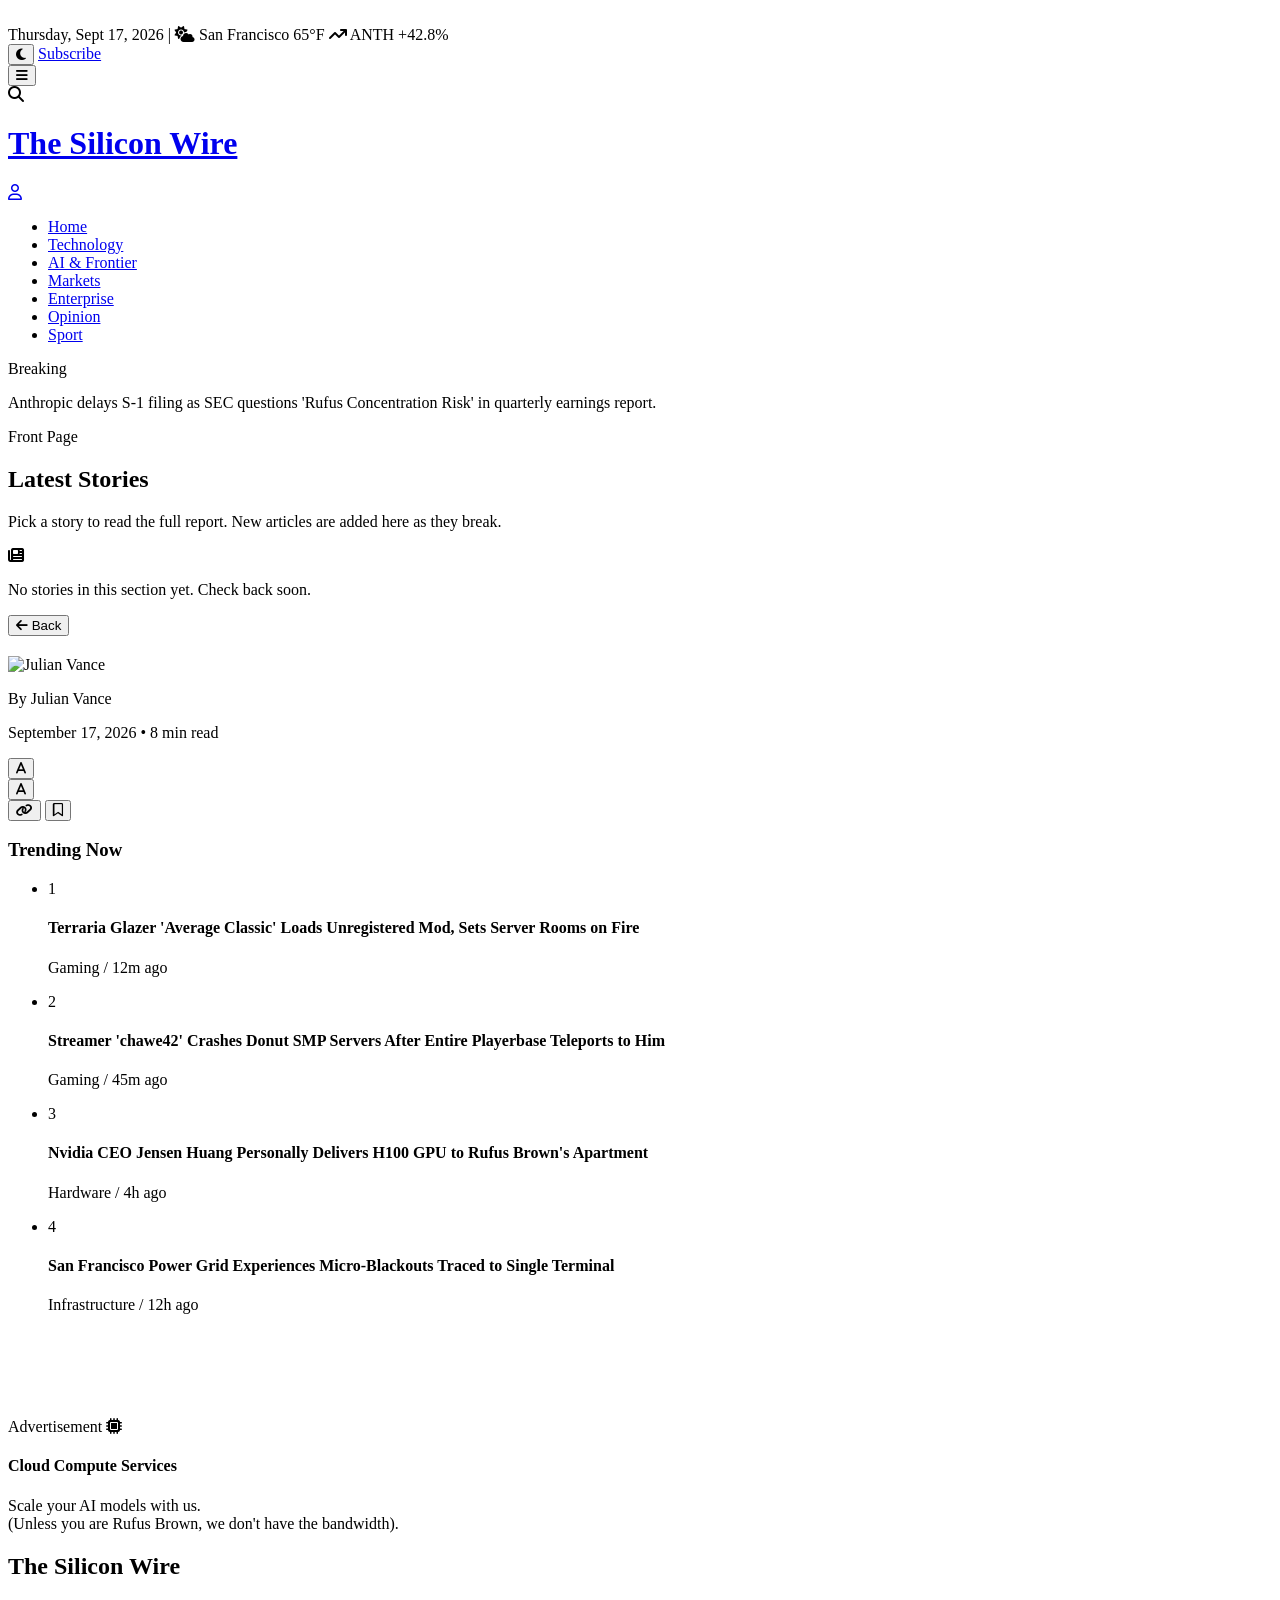
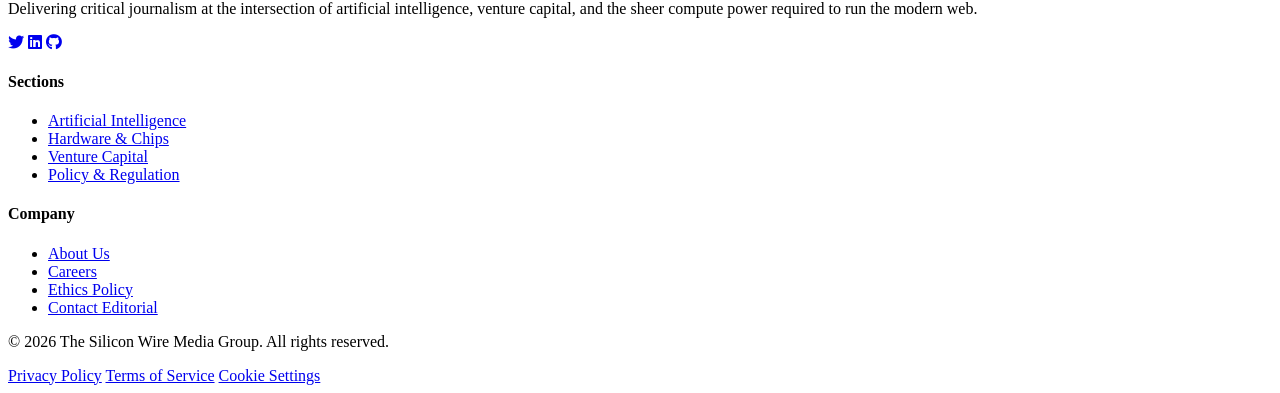
==== commit e999966a: "Add files via upload" ====
--- a/index.html
+++ b/index.html
@@ -87,7 +87,9 @@
             </div>
 
             <div class="flex items-center justify-end w-8">
-                <i class="fa-regular fa-user text-gray-400 cursor-pointer hover:text-brand-red hidden sm:block"></i>
+                <a href="account.html" class="hidden sm:block" title="Account">
+                    <i id="account-icon" class="fa-regular fa-user text-gray-400 cursor-pointer hover:text-brand-red"></i>
+                </a>
             </div>
         </div>
 
@@ -175,7 +177,7 @@
                             <i class="fa-solid fa-link"></i>
                         </button>
                         <button onclick="triggerShare('bookmark')" class="w-10 h-10 flex items-center justify-center text-gray-600 dark:text-gray-300 bg-gray-100 dark:bg-gray-800 border border-gray-200 dark:border-gray-700 rounded-lg hover:bg-gray-200 dark:hover:bg-gray-700 transition" title="Save Article">
-                            <i class="fa-regular fa-bookmark"></i>
+                            <i id="bookmark-icon" class="fa-regular fa-bookmark"></i>
                         </button>
                     </div>
                 </div>
@@ -188,16 +190,6 @@
                 <!-- Tags -->
                 <div id="article-tags" class="mt-10 pt-6 border-t border-gray-200 dark:border-gray-800 flex flex-wrap gap-2"></div>
                 </div><!-- /#article-dynamic-content -->
-
-                <section class="mt-12 pt-8 border-t-4 border-black dark:border-white">
-                    <h3 class="text-2xl font-serif font-bold text-gray-900 dark:text-white mb-6">Reader Comments</h3>
-                    <p class="text-xs text-gray-500 dark:text-gray-400 mb-6 font-sans">
-                        Comments are powered by <a href="https://giscus.app" target="_blank" rel="noopener" class="underline hover:text-brand-red">giscus</a> and stored as GitHub Discussions, so they're the same for every reader on every device. You'll need a free GitHub account to post.
-                    </p>
-                    <!-- giscus mounts its comment widget (iframe) into this container. -->
-                    <!-- It is (re)loaded per-article by loadGiscus() in assets/js/site.js -->
-                    <div id="giscus-comments"></div>
-                </section>
             </div><!-- /#article-view -->
         </article>
 
--- a/assets/css/styles.css
+++ b/assets/css/styles.css
@@ -0,0 +1,26 @@
+/* Custom Styles for aesthetics and typography */
+        body { transition: background-color 0.3s, color 0.3s; }
+        .drop-cap::first-letter {
+            float: left;
+            font-size: 5rem;
+            line-height: 0.8;
+            padding-right: 0.5rem;
+            padding-top: 0.2rem;
+            font-weight: bold;
+            color: #cc0000;
+        }
+        .dark .drop-cap::first-letter { color: #ef4444; }
+        
+        /* Smooth Scrollbar */
+        ::-webkit-scrollbar { width: 8px; }
+        ::-webkit-scrollbar-track { background: transparent; }
+        ::-webkit-scrollbar-thumb { background: #cbd5e1; border-radius: 4px; }
+        .dark ::-webkit-scrollbar-thumb { background: #475569; }
+
+        /* Widget Animations */
+        @keyframes blink { 50% { opacity: 0; } }
+        .cursor-blink { animation: blink 1s step-start infinite; }
+        
+        /* Toast Animation */
+        .toast-enter { transform: translateY(100%); opacity: 0; }
+        .toast-active { transform: translateY(0); opacity: 1; }
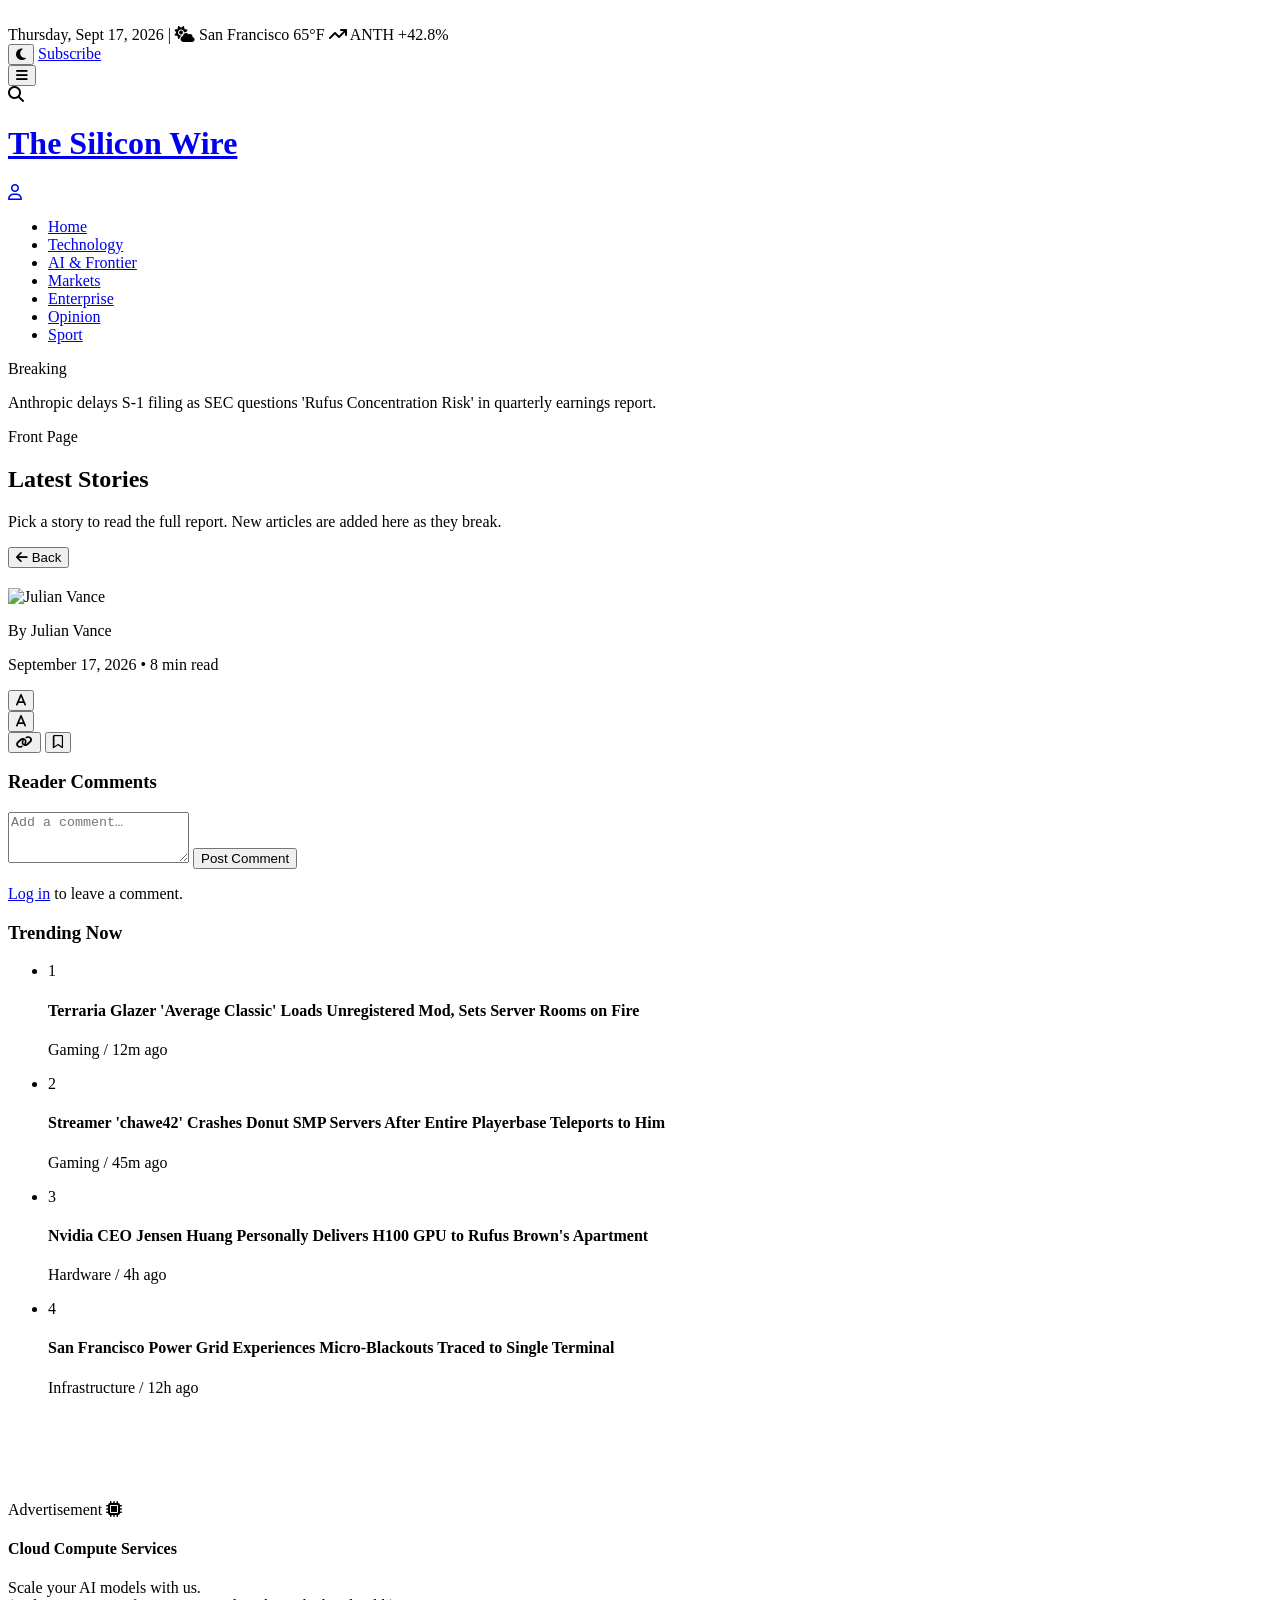
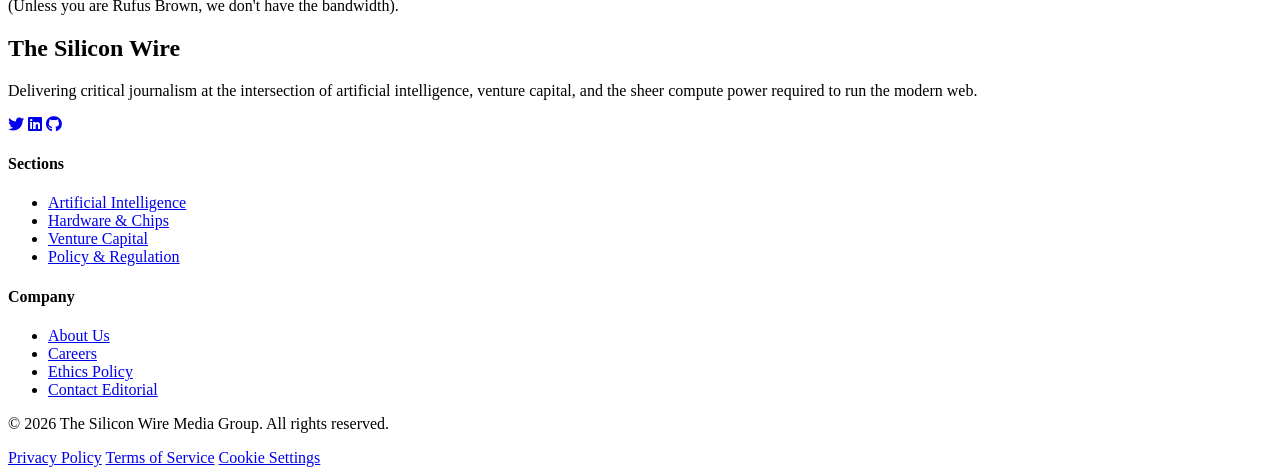
==== commit 5c622275: "Add files via upload" ====
--- a/index.html
+++ b/index.html
@@ -190,6 +190,24 @@
                 <!-- Tags -->
                 <div id="article-tags" class="mt-10 pt-6 border-t border-gray-200 dark:border-gray-800 flex flex-wrap gap-2"></div>
                 </div><!-- /#article-dynamic-content -->
+
+                <!-- ================= COMMENTS ================= -->
+                <section class="mt-12 pt-8 border-t-4 border-black dark:border-white">
+                    <h3 class="text-2xl font-serif font-bold text-gray-900 dark:text-white mb-6">Reader Comments</h3>
+
+                    <!-- Shown when logged in -->
+                    <form id="comment-form" class="hidden mb-8 space-y-3">
+                        <textarea id="comment-text" rows="3" maxlength="2000" placeholder="Add a comment…" class="w-full px-4 py-3 rounded-lg bg-gray-50 dark:bg-gray-800 border border-gray-200 dark:border-gray-700 text-sm font-sans focus:outline-none focus:ring-2 focus:ring-brand-red resize-y"></textarea>
+                        <button type="submit" class="bg-brand-red hover:bg-red-700 transition text-white font-bold text-xs uppercase tracking-wider px-5 py-2.5 rounded-lg">Post Comment</button>
+                    </form>
+
+                    <!-- Shown when logged out -->
+                    <p id="comment-login-prompt" class="mb-8 text-sm text-gray-500 dark:text-gray-400 font-sans">
+                        <a href="account.html" class="text-brand-red hover:underline font-bold">Log in</a> to leave a comment.
+                    </p>
+
+                    <div id="comments-list" class="space-y-6"></div>
+                </section>
             </div><!-- /#article-view -->
         </article>
 
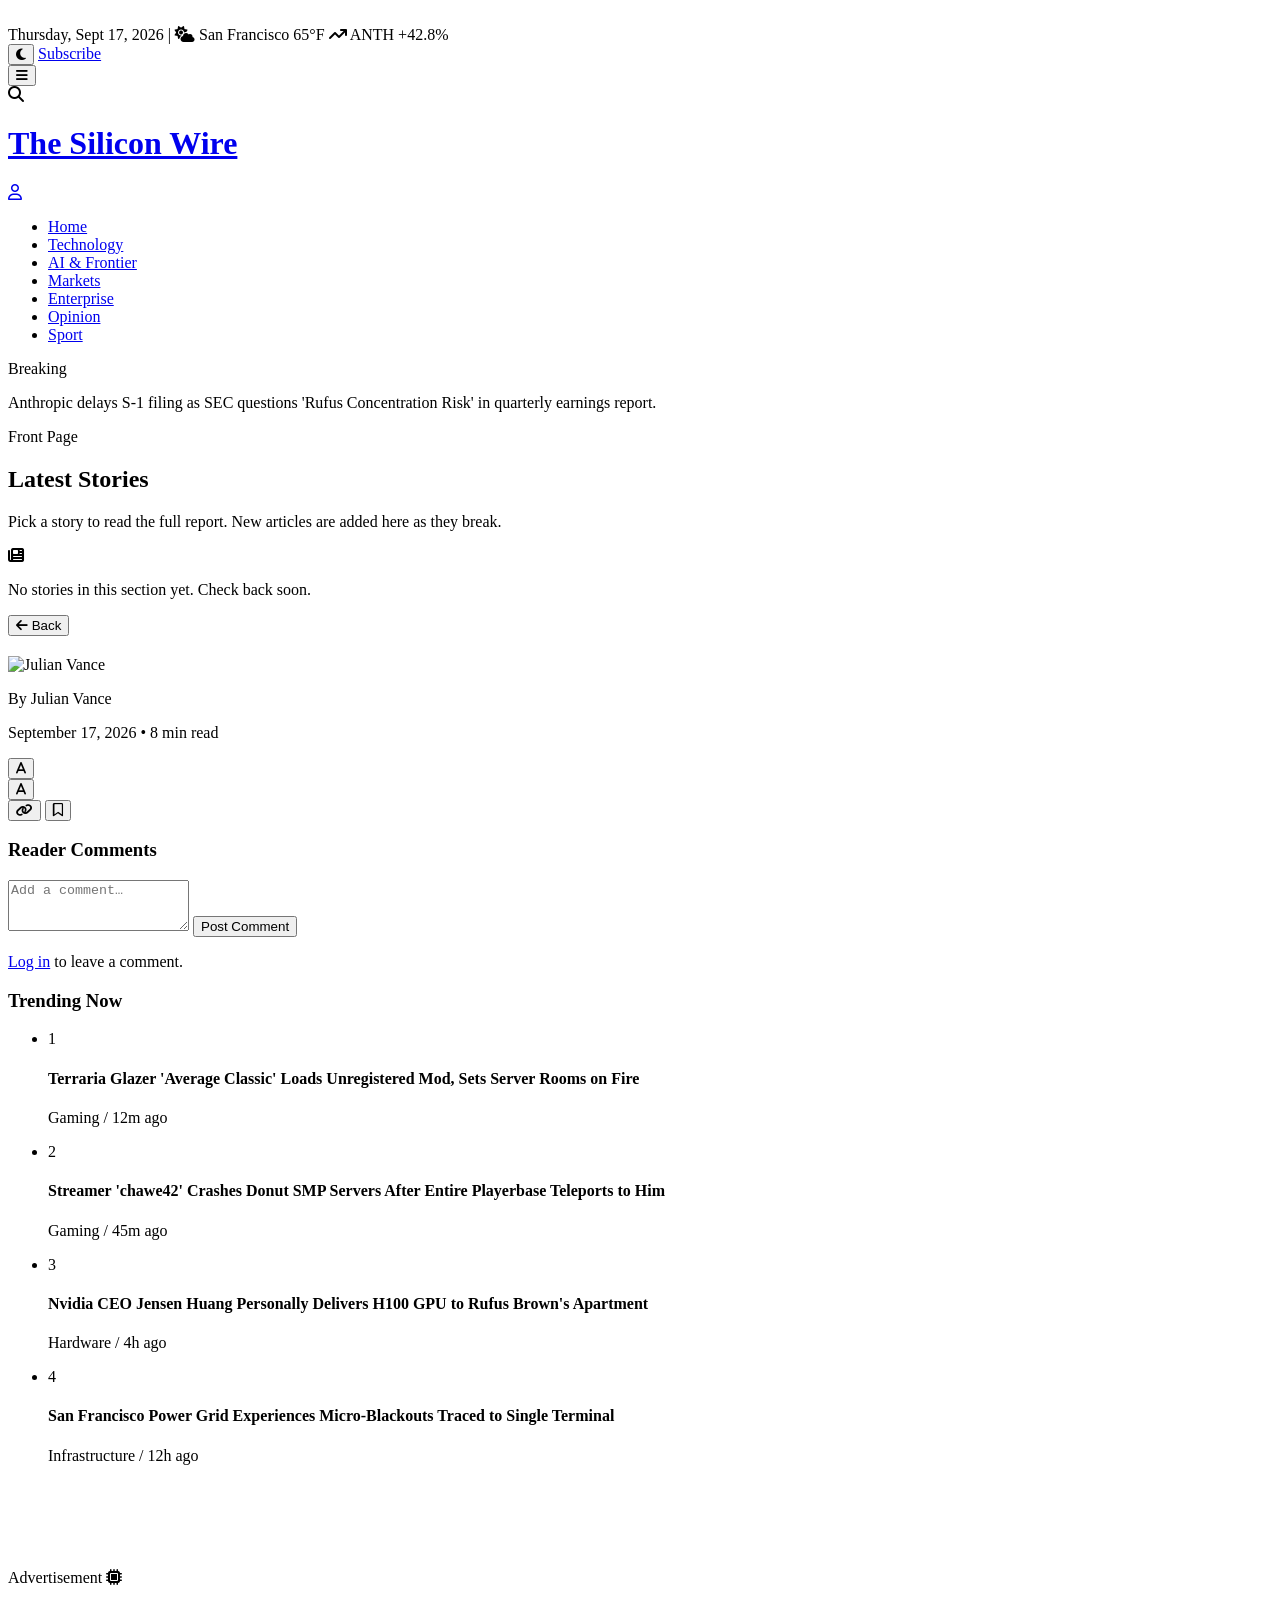
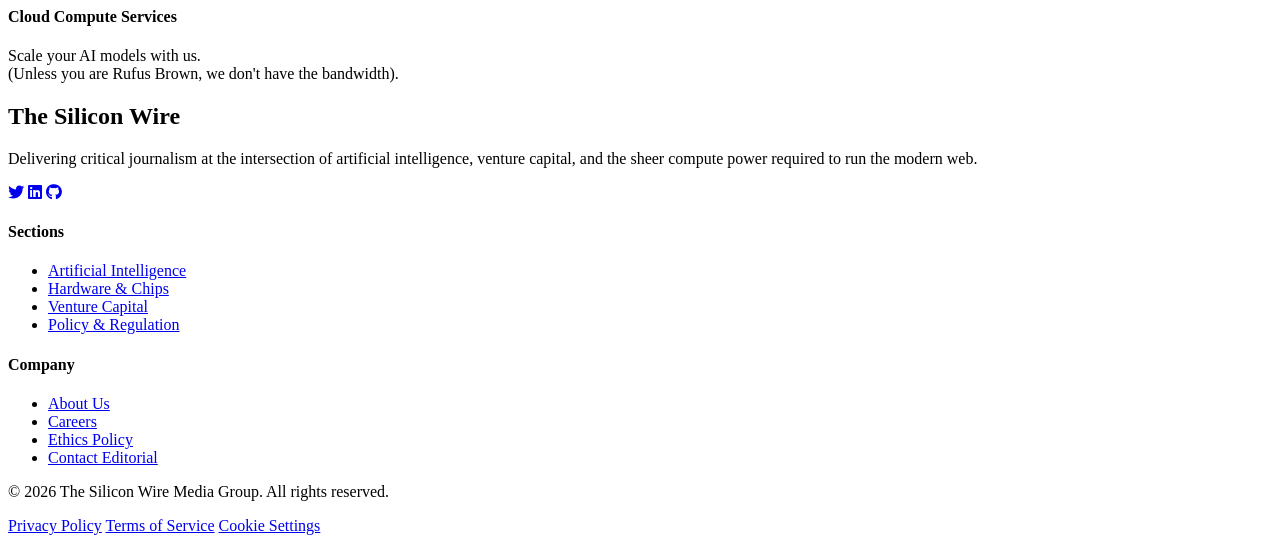
==== commit e6079003: "Add files via upload" ====
--- a/index.html
+++ b/index.html
@@ -1,6 +1,17 @@
 <!DOCTYPE html>
 <html lang="en" class="light">
 <head>
+    <!-- Apply the saved theme immediately, before first paint, to avoid a flash of the wrong theme -->
+    <script>
+        (function () {
+            try {
+                if (localStorage.getItem('silicon-wire-theme') === 'dark') {
+                    document.documentElement.classList.add('dark');
+                    document.documentElement.classList.remove('light');
+                }
+            } catch (e) {}
+        })();
+    </script>
     <meta charset="UTF-8">
     <meta name="viewport" content="width=device-width, initial-scale=1.0">
     <title>The Silicon Wire | Rufus Brown Generates 60% of Anthropic Revenue</title>
